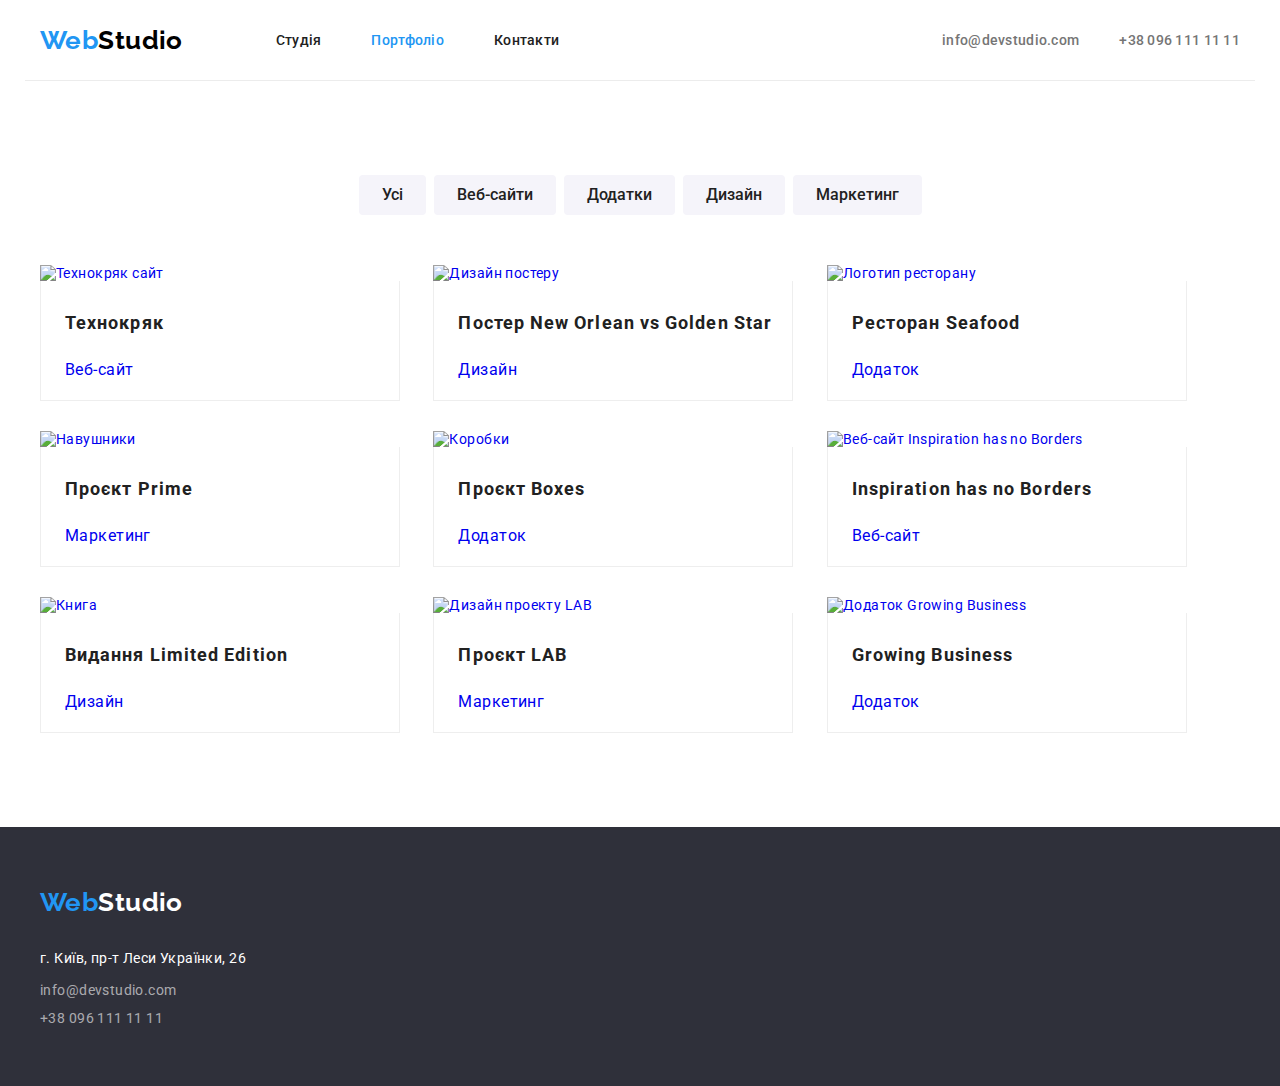
==== portfolio.html @ af14e673 "v 1.1" ====
<!DOCTYPE html>
<html lang="uk">

<head>
  <meta charset="UTF-8" />
  <meta http-equiv="X-UA-Compatible" content="IE=edge" />
  <meta name="viewport" content="width=device-width, initial-scale=1.0" />
  <title>WebStudio</title>
  <!-- fonts -->
  <link rel="preconnect" href="https://fonts.googleapis.com" />
  <link rel="preconnect" href="https://fonts.gstatic.com" crossorigin />
  <link href="https://fonts.googleapis.com/css2?family=Raleway:wght@700&family=Roboto:wght@400;500;700;900&display=swap"
    rel="stylesheet" />
  <link rel="normalize" href="css/normalize.css" />
  <link rel="stylesheet"
    href="https://cdnjs.cloudflare.com/ajax/libs/modern-normalize/2.0.0/modern-normalize.min.css" />
  <!-- styles -->
  <link rel="stylesheet" href="css/styles.css" />
</head>

<body>
  <header class="container main-nav">
    <a href="index.html" lang="en" class="link logo">Web<span class="logo-header">Studio</span></a>
    <nav>
      <ul class="site-nav list">
        <li class="item">
          <a class="nav-link" href="./index.html">Студія</a>
        </li>
        <li class="item">
          <a class="nav-link current" href="#">Портфоліо</a>
        </li>
        <li class="item">
          <a class="nav-link" href="#">Контакти</a>
        </li>
      </ul>
    </nav>
    <ul class="auth-nav list">
      <li class="item">
        <a class="contact-link" href="mailto:info@devstudio.com">info@devstudio.com</a>
      </li>
      <li class="item">
        <a class="contact-link" href="tel:+380961111111">+38 096 111 11 11</a>
      </li>
    </ul>
  </header>

  <main>
    <!-- hero -->
    <section class="section hero-portfolio">
      <div class="container portfolio">
        <h1 class="visually-hidden">Наші роботи</h1>
        <ul class="filters">
          <li><button type="button" class="button filter">Усі</button></li>
          <li><button type="button" class="button filter">Веб-сайти</button></li>
          <li><button type="button" class="button filter">Додатки</button></li>
          <li><button type="button" class="button filter">Дизайн</button></li>
          <li><button type="button" class="button filter">Маркетинг</button></li>
        </ul>
        <ul class="projects">
          <li class="list">
            <a href="#">
              <img src="images/tekhnokryak.jpg" alt="Технокряк сайт" width="360" />
              <div class="box">
                <h2 class="title">Технокряк</h2>
                <p class="text">Веб-сайт</p>
              </div>
            </a>
          </li>
          <li class="list">
            <a href="#">
              <img src="images/poster.jpg" alt="Дизайн постеру" width="360" />
              <div class="box">
                <h2 class="title">Постер New Orlean vs Golden Star</h2>
                <p class="text">Дизайн</p>
              </div>
            </a>
          </li>
          <li class="list">
            <a href="#">
              <img src="images/seafood.jpg" alt="Логотип ресторану" width="360" />
              <div class="box">
                <h2 class="title">Ресторан Seafood</h2>
                <p class="text">Додаток</p>
              </div>
            </a>
          </li>
          <li class="list">
            <a href="#">
              <img src="images/headphones.jpg" alt="Навушники" width="360" />
              <div class="box">
                <h2 class="title">Проєкт Prime</h2>
                <p class="text">Маркетинг</p>
              </div>
            </a>
          </li class="list">
          <li class="list">
            <a href="#">
              <img src="images/boxes.jpg" alt="Коробки" width="360" />
              <div class="box">
                <h2 class="title">Проєкт Boxes</h2>
                <p class="text">Додаток</p>
              </div>
            </a>
          </li>
          <li class="list">
            <a href="#">
              <img src="images/noborders.jpg" alt="Веб-сайт Inspiration has no Borders" width="360" />
              <div class="box">
                <h2 class="title">Inspiration has no Borders</h2>
                <p class="text">Веб-сайт</p>
              </div>
            </a>
          </li>
          <li class="list">
            <a href="#">
              <img src="images/limited.jpg" alt="Книга" width="360" />
              <div class="box">
                <h2 class="title">Видання Limited Edition</h2>
                <p class="text">Дизайн</p>
              </div>
            </a>
          </li>
          <li class="list">
            <a href="#">
              <img src="images/lab.jpg" alt="Дизайн проекту LAB" width="360" />
              <div class="box">
                <h2 class="title">Проєкт LAB</h2>
                <p class="text">Маркетинг</p>
              </div>
            </a>
          </li>
          <li class="list">
            <a href="#">
              <img src="images/growingbusiness.jpg" alt="Додаток Growing Business" width="360" />
              <div class="box">
                <h2 class="title">Growing Business</h2>
                <p class="text">Додаток</p>
              </div>
            </a>
          </li>
        </ul>
      </div>
    </section>
  </main>

  <footer class="footer">
    <div class="container">
      <a href="index.html" lang="en" class="logo">Web<span class="logo-footer">Studio</span></a>
      <address>
        <ul>
          <li class="list">
            <a class="adress-link-footer" href="https://goo.gl/maps/CPtrU1FHBa2aNyZL9" target="_blank"
              rel="noopener noreferrer nofollow">г. Київ, пр-т Леси Українки, 26
            </a>
          </li>
          <li class="list">
            <a class="contact-link-footer" href="mailto:info@devstudio.com">info@devstudio.com</a>
          </li class="list">
          <li>
            <a class="contact-link-footer" href="tel:+380961111111">+38 096 111 11 11</a>
          </li>
        </ul>
      </address>
    </div>
  </footer>
</body>

</html>
---- css/styles.css ----
:root {
  --color-primary: #757575;
  --color-caption: #212121;
  --color-brand: #2196f3;
  --color-action: #188ce8;
  --color-invert: #ffffff;
  --color-invert06: rgba(255, 255, 255, 0.6);
  --color-logo: #000000;
  --color-bg: #2f303a;
  --color-filter: #f5f4fa;
  --color-header-border: #ececec;
}

body {
  color: var(--color-primary);
  font-family: "Roboto", sans-serif;
  font-size: 14px;
  letter-spacing: 0.03em;
  font-weight: 400;
  text-decoration: none;
}

a {
  text-decoration: none;
}

ul {
  list-style: none;
  padding: 0px;
  margin: 0;
}

img {
  display: block;
}

.container {
  width: 1230px;
  margin: 0 auto;
  padding: 0 15px;
}

.section {
  padding-top: 94px;
  padding-bottom: 94px;
}

.main-nav {
  display: flex;
  align-items: center;
  border-bottom: 1px solid var(--color-header-border);
}

.logo {
  color: var(--color-brand);
  font-family: "Raleway";
  font-weight: 700;
  font-size: 26px;
  line-height: calc(31 / 26);
}

.logo-header {
  color: var(--color-logo);
}

.logo-footer {
  color: var(--color-invert);
}

.header {
  padding-top: 24px;
  padding-bottom: 24px;
}

.site-nav {
  display: flex;
  margin-left: 93px;
}

.site-nav .item + .item {
  margin-left: 50px;
}

.nav-link {
  display: block;
  padding-top: 32px;
  padding-bottom: 32px;

  color: var(--color-caption);
  text-decoration: none;
  font-weight: 500;
  font-size: 14px;
  line-height: calc(16 / 14);
  letter-spacing: 0.02em;
}

.nav-link:hover,
.nav-link:focus {
  color: var(--color-brand);
}

.auth-nav {
  display: flex;
  margin-left: auto;
}

.auth-nav .item + .item {
  margin-left: 40px;
}

.contact-link {
  display: block;
  padding-top: 32px;
  padding-bottom: 32px;

  color: var(--color-primary);
  text-decoration: none;
  font-weight: 500;
  font-size: 14px;
  line-height: calc(16 / 14);
  letter-spacing: 0.02em;
}

.contact-link:hover,
.contact-link:focus {
  color: var(--color-brand);
}

.nav-link.current {
  color: var(--color-brand);
  text-decoration: none;
}

.section.hero {
  background-color: var(--color-bg);
  text-align: center;
  padding-top: 200px;
  padding-bottom: 200px;
}

.hero-title {
  color: var(--color-invert);
  font-weight: 900;
  font-size: 44px;
  line-height: calc(60 / 44);
  letter-spacing: 0.06em;
  text-transform: uppercase;
  margin-top: 0;
  margin-bottom: 30px;
}

.button {
  display: inline-block;
  border: 1px solid transparent;
  text-align: center;
  cursor: pointer;
  border-radius: 4px;
}

.hero.button {
  min-width: 200px;
  padding: 10px 24px;
  background-color: var(--color-brand);
  box-shadow: 0px 4px 4px rgba(0, 0, 0, 0.15);
  color: var(--color-invert);
  font-weight: 700;
  font-size: 16px;
  line-height: calc(30 / 16);
}

.hero.button:hover,
.hero.button:focus {
  background-color: var(--color-action);
}

.features {
  padding-top: 94px;
  padding-bottom: 94px;
}

.visually-hidden {
  position: absolute;
  white-space: nowrap;
  width: 1px;
  height: 1px;
  overflow: hidden;
  border: 0;
  padding: 0;
  clip: rect(0 0 0 0);
  clip-path: inset(50%);
  margin: -1px;
}

.features-list {
  display: flex;
  gap: 30px;
}

.features-list .list {
  width: 270px;
}

.features-list .title {
  margin-top: 0;
  margin-bottom: 10px;

  font-family: "Roboto";
  font-weight: 700;
  font-size: 14px;
  line-height: calc(16 / 14);
  letter-spacing: 0.03em;
  text-transform: uppercase;
  color: var(--color-caption);
}

.features-list .text {
  line-height: calc(24 / 14);
  margin: 0;
}

.work .box {
  display: flex;
  justify-content: space-between;
}

.work .title {
  font-weight: 700;
  font-size: 36px;
  line-height: calc(42 / 36);
  text-align: center;
  color: var(--color-caption);
  margin-top: 0;
  margin-bottom: 50px;
}

.team {
  background-color: var(--color-filter);
  text-align: center;
}

.team-list {
  display: flex;
  justify-content: space-between;
  gap: 30px;
}

.team .card {
  background-color: var(--color-invert);
  box-shadow: 0px 1px 3px rgba(0, 0, 0, 0.12), 0px 1px 1px rgba(0, 0, 0, 0.14),
    0px 2px 1px rgba(0, 0, 0, 0.2);
  border-radius: 0px 0px 4px 4px;
}

.team-title {
  margin-bottom: 50px;
  margin-top: 0;

  display: inline-block;
  color: var(--color-caption);
  font-size: 36px;
  line-height: calc(42 / 36);
  letter-spacing: 0.02em;
  font-weight: 700;
}

.team-list .img {
  margin-bottom: 30px;
}

.team .title {
  color: var(--color-caption);
  font-size: 16px;
  line-height: calc(19 / 16);
  margin-top: 0;
  margin-bottom: 10px;
}

.team .text {
  font-size: 16px;
  line-height: 1.5em;
  letter-spacing: 0.02em;
  margin-top: 0;
  margin-bottom: 30px;
}

.footer {
  background-color: var(--color-bg);
  margin-top: 0;
  margin-bottom: 0;
  padding-top: 60px;
  padding-bottom: 60px;
}

.footer .logo {
  display: inline-block;
  margin-bottom: 28px;
}

.footer-link {
  color: var(--color-invert);
}

.adress-link-footer {
  line-height: calc(24 / 14);
  color: var(--color-invert);
  font-style: normal;
}

.footer .list {
  margin-bottom: 12px;
}

.contact-link-footer {
  font-style: normal;
  color: var(--color-invert06);
}

.adress-link-footer:hover,
.adress-link-footer:focus {
  color: var(--color-action);
}

.contact-link-footer:hover,
.contact-link-footer:focus {
  color: var(--color-action);
}

/* portfolio */

.hero-portfolio .filters {
  display: flex;
  justify-content: center;
  gap: 8px;
  margin-bottom: 50px;
}

.button.filter {
  border-radius: 4px;
  padding: 6px 22px;

  background-color: var(--color-filter);
  color: var(--color-caption);
  font-weight: 500;
  font-size: 16px;
  line-height: calc(26 / 16);
  text-align: center;
  cursor: pointer;
}

.button.filter:hover,
button.filter:focus {
  background-color: var(--color-brand);
  color: var(--color-invert);
}

.projects .list {
  margin-right: 30px;
  margin-bottom: 30px;

  display: block;
  display: flex;
  flex-wrap: wrap;
}

.projects .list:nth-child(3n) {
  margin-right: 0;
}

.projects .list:nth-last-child(-n + 3) {
  margin-bottom: 0;
}

.projects .list {
  display: inline-block;
}

.projects .list .box {
  border-left: 1px solid #eeeeee;
  border-right: 1px solid #eeeeee;
  border-bottom: 1px solid #eeeeee;
}

.projects .title {
  margin-top: 0;
  margin-bottom: 4px;
  padding: 24px 10px 10px 24px;

  font-weight: 700;
  font-size: 18px;
  line-height: calc(36 / 18);
  letter-spacing: 0.06em;
  color: var(--color-caption);
}

.projects .text {
  padding-left: 24px;
  padding-bottom: 15px;

  font-size: 16px;
  line-height: calc(30 / 16);
  margin: 0;
}
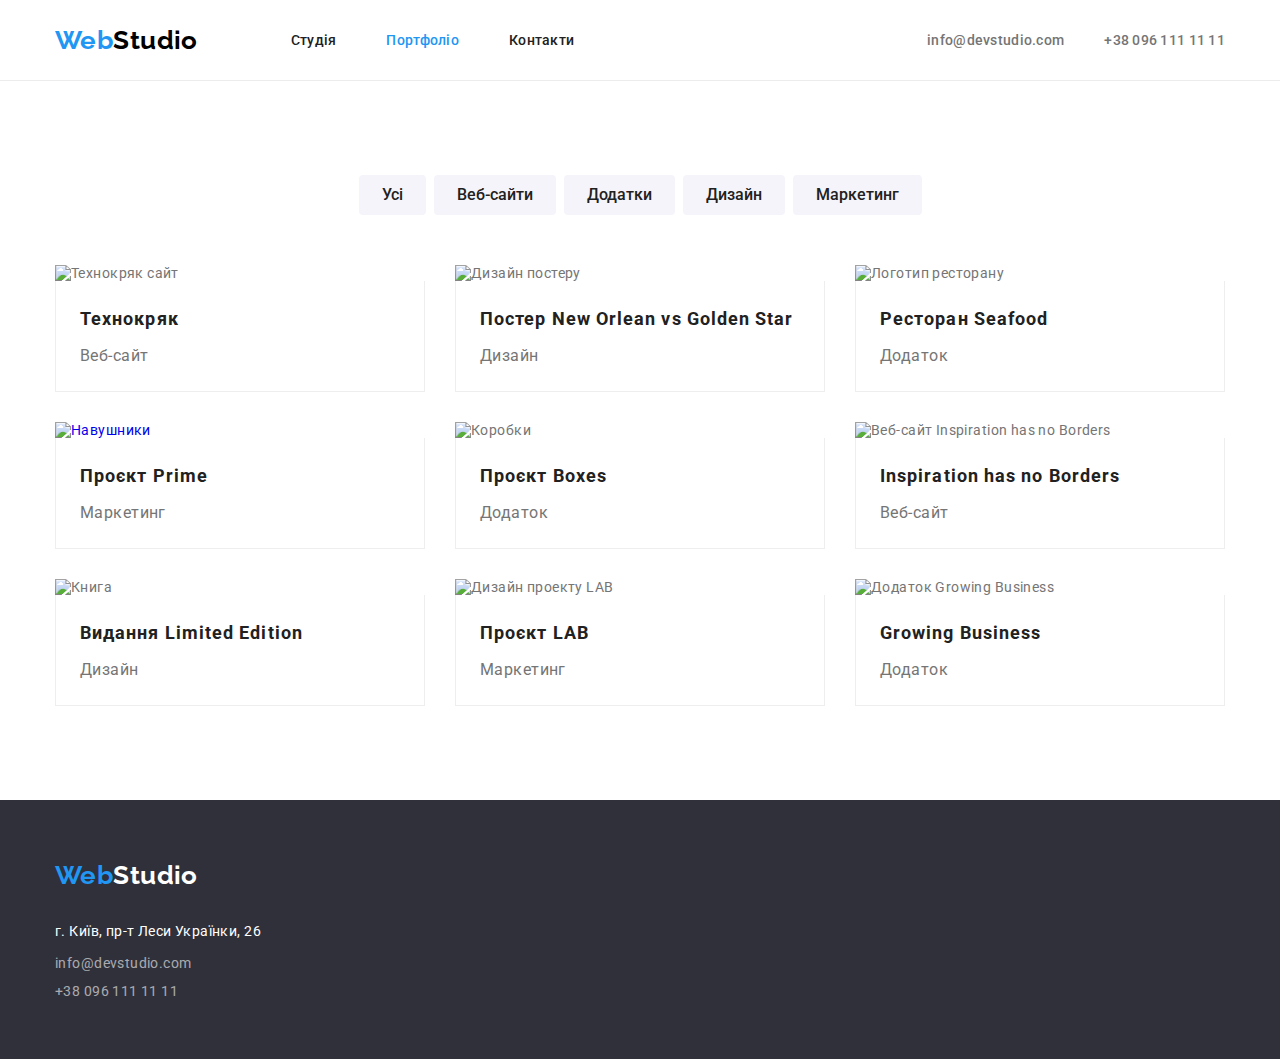
==== commit e636319c: "v1.4" ====
--- a/portfolio.html
+++ b/portfolio.html
@@ -19,29 +19,31 @@
 </head>
 
 <body>
-  <header class="container main-nav">
-    <a href="index.html" lang="en" class="link logo">Web<span class="logo-header">Studio</span></a>
-    <nav>
-      <ul class="site-nav list">
+  <header class="header">
+    <div class="container">
+      <a href="index.html" lang="en" class="link logo">Web<span class="logo-header">Studio</span></a>
+      <nav class="site-nav">
+        <ul class="list">
+          <li class="item">
+            <a class="nav-link" href="./index.html">Студія</a>
+          </li>
+          <li class="item">
+            <a class="nav-link current" href="#">Портфоліо</a>
+          </li>
+          <li class="item">
+            <a class="nav-link" href="#">Контакти</a>
+          </li>
+        </ul>
+      </nav>
+      <ul class="auth-nav list">
         <li class="item">
-          <a class="nav-link" href="./index.html">Студія</a>
+          <a class="contact-link" href="mailto:info@devstudio.com">info@devstudio.com</a>
         </li>
         <li class="item">
-          <a class="nav-link current" href="#">Портфоліо</a>
-        </li>
-        <li class="item">
-          <a class="nav-link" href="#">Контакти</a>
+          <a class="contact-link" href="tel:+380961111111">+38 096 111 11 11</a>
         </li>
       </ul>
-    </nav>
-    <ul class="auth-nav list">
-      <li class="item">
-        <a class="contact-link" href="mailto:info@devstudio.com">info@devstudio.com</a>
-      </li>
-      <li class="item">
-        <a class="contact-link" href="tel:+380961111111">+38 096 111 11 11</a>
-      </li>
-    </ul>
+    </div>
   </header>
 
   <main>
@@ -58,85 +60,94 @@
         </ul>
         <ul class="projects">
           <li class="list">
-            <a href="#">
-              <img src="images/tekhnokryak.jpg" alt="Технокряк сайт" width="360" />
-              <div class="box">
-                <h2 class="title">Технокряк</h2>
+            <img src="images/tekhnokryak.jpg" alt="Технокряк сайт" width="370" />
+            <div class="box">
+              <h2 class="title">Технокряк</h2>
+              <a href="#">
                 <p class="text">Веб-сайт</p>
-              </div>
-            </a>
+              </a>
+            </div>
           </li>
+
+          <li class="list">
+            <img src="images/poster.jpg" alt="Дизайн постеру" width="370" />
+            <div class="box">
+              <h2 class="title">Постер New Orlean vs Golden Star</h2>
+              <a href="#">
+                <p class="text">Дизайн</p>
+              </a>
+            </div>
+          </li>
+
+          <li class="list">
+            <img src="images/seafood.jpg" alt="Логотип ресторану" width="370" />
+            <div class="box">
+              <h2 class="title">Ресторан Seafood</h2>
+              <a href="#">
+                <p class="text">Додаток</p>
+              </a>
+            </div>
+          </li>
+
           <li class="list">
             <a href="#">
-              <img src="images/poster.jpg" alt="Дизайн постеру" width="360" />
-              <div class="box">
-                <h2 class="title">Постер New Orlean vs Golden Star</h2>
-                <p class="text">Дизайн</p>
-              </div>
-            </a>
-          </li>
-          <li class="list">
-            <a href="#">
-              <img src="images/seafood.jpg" alt="Логотип ресторану" width="360" />
-              <div class="box">
-                <h2 class="title">Ресторан Seafood</h2>
-                <p class="text">Додаток</p>
-              </div>
-            </a>
-          </li>
-          <li class="list">
-            <a href="#">
-              <img src="images/headphones.jpg" alt="Навушники" width="360" />
+              <img src="images/headphones.jpg" alt="Навушники" width="370" />
               <div class="box">
                 <h2 class="title">Проєкт Prime</h2>
+                <a href="#">
+                  <p class="text">Маркетинг</p>
+                </a>
+              </div>
+          </li>
+
+          <li class="list">
+            <img src="images/boxes.jpg" alt="Коробки" width="370" />
+            <div class="box">
+              <h2 class="title">Проєкт Boxes</h2>
+              <a href="#">
+                <p class="text">Додаток</p>
+              </a>
+            </div>
+          </li>
+
+          <li class="list">
+            <img src="images/noborders.jpg" alt="Веб-сайт Inspiration has no Borders" width="370" />
+            <div class="box">
+              <h2 class="title">Inspiration has no Borders</h2>
+              <a href="#">
+                <p class="text">Веб-сайт</p>
+              </a>
+            </div>
+          </li>
+
+          <li class="list">
+            <img src="images/limited.jpg" alt="Книга" width="370" />
+            <div class="box">
+              <h2 class="title">Видання Limited Edition</h2>
+              <a href="#">
+                <p class="text">Дизайн</p>
+              </a>
+            </div>
+          </li>
+
+          <li class="list">
+            <img src="images/lab.jpg" alt="Дизайн проекту LAB" width="370" />
+            <div class="box">
+              <h2 class="title">Проєкт LAB</h2>
+              <a href="#">
                 <p class="text">Маркетинг</p>
-              </div>
-            </a>
-          </li class="list">
+              </a>
+            </div>
+          </li>
+
           <li class="list">
-            <a href="#">
-              <img src="images/boxes.jpg" alt="Коробки" width="360" />
-              <div class="box">
-                <h2 class="title">Проєкт Boxes</h2>
+            <img src="images/growingbusiness.jpg" alt="Додаток Growing Business" width="370" />
+            <div class="box">
+              <h2 class="title">Growing Business</h2>
+              <a href="#">
                 <p class="text">Додаток</p>
-              </div>
-            </a>
-          </li>
-          <li class="list">
-            <a href="#">
-              <img src="images/noborders.jpg" alt="Веб-сайт Inspiration has no Borders" width="360" />
-              <div class="box">
-                <h2 class="title">Inspiration has no Borders</h2>
-                <p class="text">Веб-сайт</p>
-              </div>
-            </a>
-          </li>
-          <li class="list">
-            <a href="#">
-              <img src="images/limited.jpg" alt="Книга" width="360" />
-              <div class="box">
-                <h2 class="title">Видання Limited Edition</h2>
-                <p class="text">Дизайн</p>
-              </div>
-            </a>
-          </li>
-          <li class="list">
-            <a href="#">
-              <img src="images/lab.jpg" alt="Дизайн проекту LAB" width="360" />
-              <div class="box">
-                <h2 class="title">Проєкт LAB</h2>
-                <p class="text">Маркетинг</p>
-              </div>
-            </a>
-          </li>
-          <li class="list">
-            <a href="#">
-              <img src="images/growingbusiness.jpg" alt="Додаток Growing Business" width="360" />
-              <div class="box">
-                <h2 class="title">Growing Business</h2>
-                <p class="text">Додаток</p>
-              </div>
-            </a>
+              </a>
+            </div>
           </li>
         </ul>
       </div>
--- a/css/styles.css
+++ b/css/styles.css
@@ -35,7 +35,7 @@
 }
 
 .container {
-  width: 1230px;
+  width: 1200px;
   margin: 0 auto;
   padding: 0 15px;
 }
@@ -45,10 +45,13 @@
   padding-bottom: 94px;
 }
 
-.main-nav {
+.header {
+  border-bottom: 1px solid var(--color-header-border);
+}
+
+.header .container{
   display: flex;
   align-items: center;
-  border-bottom: 1px solid var(--color-header-border);
 }
 
 .logo {
@@ -67,14 +70,12 @@
   color: var(--color-invert);
 }
 
-.header {
-  padding-top: 24px;
-  padding-bottom: 24px;
-}
-
 .site-nav {
-  display: flex;
   margin-left: 93px;
+}
+
+.site-nav .list{
+  display: flex;
 }
 
 .site-nav .item + .item {
@@ -139,14 +140,18 @@
 }
 
 .hero-title {
+  margin-top: 0;
+  margin-bottom: 30px;
+  margin-left: auto;
+  margin-right: auto;
+
   color: var(--color-invert);
   font-weight: 900;
   font-size: 44px;
   line-height: calc(60 / 44);
   letter-spacing: 0.06em;
   text-transform: uppercase;
-  margin-top: 0;
-  margin-bottom: 30px;
+  width: 696px;
 }
 
 .button {
@@ -160,6 +165,7 @@
 .hero.button {
   min-width: 200px;
   padding: 10px 24px;
+  
   background-color: var(--color-brand);
   box-shadow: 0px 4px 4px rgba(0, 0, 0, 0.15);
   color: var(--color-invert);
@@ -174,8 +180,7 @@
 }
 
 .features {
-  padding-top: 94px;
-  padding-bottom: 94px;
+  padding-bottom: 0;
 }
 
 .visually-hidden {
@@ -240,7 +245,6 @@
 
 .team-list {
   display: flex;
-  justify-content: space-between;
   gap: 30px;
 }
 
@@ -251,11 +255,15 @@
   border-radius: 0px 0px 4px 4px;
 }
 
+.card .box {
+  padding-top: 30px;
+  padding-bottom: 30px;
+}
+
 .team-title {
   margin-bottom: 50px;
   margin-top: 0;
 
-  display: inline-block;
   color: var(--color-caption);
   font-size: 36px;
   line-height: calc(42 / 36);
@@ -263,24 +271,22 @@
   font-weight: 700;
 }
 
-.team-list .img {
-  margin-bottom: 30px;
-}
-
 .team .title {
+  margin-top: 0;
+  margin-bottom: 10px;
+  
   color: var(--color-caption);
   font-size: 16px;
   line-height: calc(19 / 16);
-  margin-top: 0;
-  margin-bottom: 10px;
 }
 
 .team .text {
+  margin-top: 0;
+  margin-bottom: 0;
+
   font-size: 16px;
   line-height: 1.5em;
   letter-spacing: 0.02em;
-  margin-top: 0;
-  margin-bottom: 30px;
 }
 
 .footer {
@@ -353,13 +359,16 @@
   color: var(--color-invert);
 }
 
+.projects {
+
+  display: block;
+  display: flex;
+  flex-wrap: wrap;
+}
+
 .projects .list {
   margin-right: 30px;
   margin-bottom: 30px;
-
-  display: block;
-  display: flex;
-  flex-wrap: wrap;
 }
 
 .projects .list:nth-child(3n) {
@@ -368,10 +377,6 @@
 
 .projects .list:nth-last-child(-n + 3) {
   margin-bottom: 0;
-}
-
-.projects .list {
-  display: inline-block;
 }
 
 .projects .list .box {
@@ -380,10 +385,13 @@
   border-bottom: 1px solid #eeeeee;
 }
 
+.projects .box {
+  padding: 20px 24px;
+}
+
 .projects .title {
   margin-top: 0;
   margin-bottom: 4px;
-  padding: 24px 10px 10px 24px;
 
   font-weight: 700;
   font-size: 18px;
@@ -393,9 +401,7 @@
 }
 
 .projects .text {
-  padding-left: 24px;
-  padding-bottom: 15px;
-
+  color: var(--color-primary);
   font-size: 16px;
   line-height: calc(30 / 16);
   margin: 0;
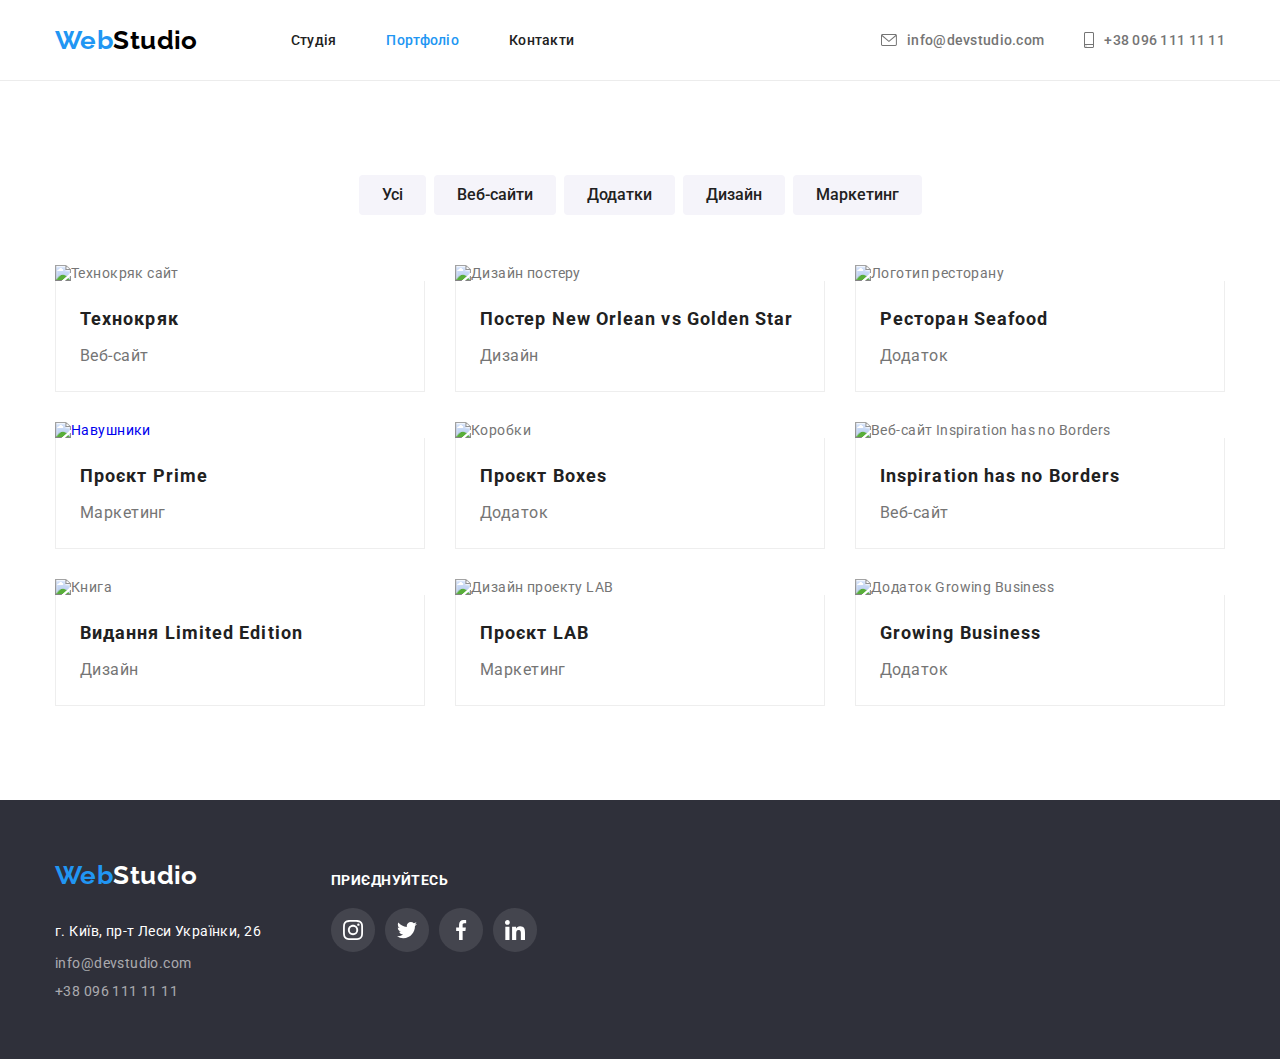
==== commit 4633e727: "v1.0" ====
--- a/portfolio.html
+++ b/portfolio.html
@@ -37,10 +37,19 @@
       </nav>
       <ul class="auth-nav list">
         <li class="item">
-          <a class="contact-link" href="mailto:info@devstudio.com">info@devstudio.com</a>
+          <a class="link email" href="mailto:info@devstudio.com">
+            <svg class="aut-nav-icon" width="16" height="12">
+              <use href="./images/sprite.svg#icon-envelope"></use>
+            </svg>
+            info@devstudio.com
+          </a>
         </li>
         <li class="item">
-          <a class="contact-link" href="tel:+380961111111">+38 096 111 11 11</a>
+          <a class="link phone" href="tel:+380961111111">
+            <svg class="aut-nav-icon" width="10" height="16">
+              <use href="./images/sprite.svg#icon-smartphone"></use>
+            </svg>
+            +38 096 111 11 11</a>
         </li>
       </ul>
     </div>
@@ -156,22 +165,61 @@
 
   <footer class="footer">
     <div class="container">
-      <a href="index.html" lang="en" class="logo">Web<span class="logo-footer">Studio</span></a>
-      <address>
-        <ul>
-          <li class="list">
-            <a class="adress-link-footer" href="https://goo.gl/maps/CPtrU1FHBa2aNyZL9" target="_blank"
-              rel="noopener noreferrer nofollow">г. Київ, пр-т Леси Українки, 26
-            </a>
-          </li>
-          <li class="list">
-            <a class="contact-link-footer" href="mailto:info@devstudio.com">info@devstudio.com</a>
-          </li class="list">
-          <li>
-            <a class="contact-link-footer" href="tel:+380961111111">+38 096 111 11 11</a>
-          </li>
-        </ul>
-      </address>
+      <div class="footer-adress">
+        <a href="index.html" lang="en" class="logo">Web<span class="logo-footer">Studio</span></a>
+        <address>
+          <ul>
+            <li class="list">
+              <a class="adress-link-footer" href="https://goo.gl/maps/CPtrU1FHBa2aNyZL9" target="_blank"
+                rel="noopener noreferrer nofollow">г. Київ, пр-т Леси Українки, 26
+              </a>
+            </li>
+            <li class="list">
+              <a class="contact-link-footer" href="mailto:info@devstudio.com">info@devstudio.com</a>
+            </li class="list">
+            <li>
+              <a class="contact-link-footer" href="tel:+380961111111">+38 096 111 11 11</a>
+            </li>
+          </ul>
+        </address>
+      </div>
+      <div class="footer-social">
+        <p>приєднуйтесь
+        <p>
+        <ul class="footer-social list">
+          <li class="footer-social-links-item">
+            <a href="" class="footer-social-link">
+              <svg class="footer-social-icon" height="20" widft="20">
+                <use href="./images/sprite.svg#icon-instagram"></use>
+              </svg>
+            </a>
+          </li>
+
+          <li class="footer-social-links-item">
+            <a href="" class="footer-social-link">
+              <svg class="footer-social-icon" height="20" widft="20">
+                <use href="./images/sprite.svg#icon-twitter"></use>
+              </svg>
+            </a>
+          </li>
+
+          <li class="footer-social-links-item">
+            <a href="" class="footer-social-link">
+              <svg class="footer-social-icon" height="20" widft="20">
+                <use href="./images/sprite.svg#icon-facebook"></use>
+              </svg>
+            </a>
+          </li>
+
+          <li class="footer-social-links-item">
+            <a href="" class="footer-social-link">
+              <svg class="footer-social-icon" height="20" widft="20">
+                <use href="./images/sprite.svg#icon-linkedin"></use>
+              </svg>
+            </a>
+          </li>
+        </ul>
+      </div>
     </div>
   </footer>
 </body>
--- a/css/styles.css
+++ b/css/styles.css
@@ -9,6 +9,7 @@
   --color-bg: #2f303a;
   --color-filter: #f5f4fa;
   --color-header-border: #ececec;
+  --color-icon: #afb1b8;
 }
 
 body {
@@ -45,11 +46,13 @@
   padding-bottom: 94px;
 }
 
+/* header */
+
 .header {
   border-bottom: 1px solid var(--color-header-border);
 }
 
-.header .container{
+.header .container {
   display: flex;
   align-items: center;
 }
@@ -74,7 +77,7 @@
   margin-left: 93px;
 }
 
-.site-nav .list{
+.site-nav .list {
   display: flex;
 }
 
@@ -100,6 +103,11 @@
   color: var(--color-brand);
 }
 
+.nav-link.current {
+  color: var(--color-brand);
+  text-decoration: none;
+}
+
 .auth-nav {
   display: flex;
   margin-left: auto;
@@ -109,10 +117,11 @@
   margin-left: 40px;
 }
 
-.contact-link {
-  display: block;
+.auth-nav .link {
   padding-top: 32px;
   padding-bottom: 32px;
+  display: flex;
+  align-items: center;
 
   color: var(--color-primary);
   text-decoration: none;
@@ -122,21 +131,38 @@
   letter-spacing: 0.02em;
 }
 
-.contact-link:hover,
-.contact-link:focus {
+.aut-nav-icon {
+  margin-right: 10px;
+  fill: currentColor;
+}
+
+.auth-nav .link:hover,
+.auth-nav .link:focus {
   color: var(--color-brand);
-}
-
-.nav-link.current {
-  color: var(--color-brand);
-  text-decoration: none;
-}
+  fill: var(--color-brand);
+}
+
+/* main index */
 
 .section.hero {
+  padding-top: 200px;
+  padding-bottom: 200px;
+  margin-right: auto;
+  margin-left: auto;
+
   background-color: var(--color-bg);
   text-align: center;
-  padding-top: 200px;
-  padding-bottom: 200px;
+  height: 600px;
+  max-width: 1600px;
+
+  background-position: center;
+  background-size: contain;
+  background-image: linear-gradient(
+      to right,
+      rgba(47, 48, 58, 0.4),
+      rgba(47, 48, 58, 0.4)
+    ),
+    url(../images/hero.jpg);
 }
 
 .hero-title {
@@ -152,6 +178,7 @@
   letter-spacing: 0.06em;
   text-transform: uppercase;
   width: 696px;
+  text-align: center;
 }
 
 .button {
@@ -165,7 +192,7 @@
 .hero.button {
   min-width: 200px;
   padding: 10px 24px;
-  
+
   background-color: var(--color-brand);
   box-shadow: 0px 4px 4px rgba(0, 0, 0, 0.15);
   color: var(--color-invert);
@@ -196,6 +223,31 @@
   margin: -1px;
 }
 
+.features-list-box {
+  margin-bottom: 30px;
+  background-color: var(--color-filter);
+  width: 270px;
+  height: 120px;
+  display: flex;
+  justify-content: center;
+  align-items: center;
+  border-radius: 4px;
+}
+
+.features-list-icon {
+  align-content: center;
+  stroke: none;
+  width: 70px;
+  height: 70px;
+}
+
+.features .box {
+  margin-bottom: 30px;
+  width: 270px;
+  height: 120px;
+  background-color: var(--color-filter);
+}
+
 .features-list {
   display: flex;
   gap: 30px;
@@ -205,7 +257,7 @@
   width: 270px;
 }
 
-.features-list .title {
+.features-title {
   margin-top: 0;
   margin-bottom: 10px;
 
@@ -228,14 +280,16 @@
   justify-content: space-between;
 }
 
-.work .title {
-  font-weight: 700;
+.container .title {
+  margin-bottom: 50px;
+  margin-top: 0;
+
+  color: var(--color-caption);
   font-size: 36px;
   line-height: calc(42 / 36);
+  letter-spacing: 0.02em;
+  font-weight: 700;
   text-align: center;
-  color: var(--color-caption);
-  margin-top: 0;
-  margin-bottom: 50px;
 }
 
 .team {
@@ -260,21 +314,10 @@
   padding-bottom: 30px;
 }
 
-.team-title {
-  margin-bottom: 50px;
-  margin-top: 0;
-
-  color: var(--color-caption);
-  font-size: 36px;
-  line-height: calc(42 / 36);
-  letter-spacing: 0.02em;
-  font-weight: 700;
-}
-
-.team .title {
+.team-name {
   margin-top: 0;
   margin-bottom: 10px;
-  
+
   color: var(--color-caption);
   font-size: 16px;
   line-height: calc(19 / 16);
@@ -289,6 +332,58 @@
   letter-spacing: 0.02em;
 }
 
+.social-list.list {
+  margin-top: 16px;
+  display: flex;
+  justify-content: center;
+  gap: 10px;
+}
+
+.social-list-link {
+  display: flex;
+  justify-content: center;
+  align-items: center;
+
+  width: 44px;
+  height: 44px;
+  border-radius: 50%;
+  background-color: var(--color-invert);
+  fill: var(--color-icon);
+}
+
+.social-list-link:hover,
+.social-list-link:focus {
+  background-color: var(--color-brand);
+  fill: var(--color-invert);
+}
+
+/* !section-clients */
+
+.clients-list.list {
+  display: flex;
+  justify-content: center;
+  gap: 30px;
+}
+
+.clients-list-link {
+  display: flex;
+  justify-content: center;
+  align-items: center;
+  border-radius: 4px;
+  border: 1px solid var(--color-icon);
+  fill: var(--color-icon);
+  width: 170px;
+  height: 92px;
+}
+
+.clients-list-link:hover,
+.clients-list-link:focus {
+  fill: var(--color-brand);
+  border-color: var(--color-brand);
+}
+
+/* !footer */
+
 .footer {
   background-color: var(--color-bg);
   margin-top: 0;
@@ -329,6 +424,48 @@
 .contact-link-footer:hover,
 .contact-link-footer:focus {
   color: var(--color-action);
+}
+
+.footer .container {
+  display: flex;
+  gap: 70px;
+}
+
+.footer-social p {
+  margin-top: 12px;
+  margin-bottom: 20px;
+
+  text-transform: uppercase;
+  color: var(--color-invert);
+  font-weight: 700;
+  letter-spacing: 0.42px;
+  line-height: calc(16 / 14);
+}
+
+.footer-social .list {
+  display: flex;
+  gap: 10px;
+}
+
+.footer-social-link {
+  width: 44px;
+  height: 44px;
+  display: flex;
+
+  align-items: center;
+  justify-content: center;
+  fill: var(--color-invert);
+  background-image: linear-gradient(
+    to right,
+    rgba(255, 255, 255, 0.1),
+    rgba(255, 255, 255, 0.1)
+  );
+  border-radius: 50%;
+}
+
+.footer-social-link:hover,
+.footer-social-link:focus {
+  background-color: var(--color-brand);
 }
 
 /* portfolio */
@@ -357,11 +494,11 @@
 button.filter:focus {
   background-color: var(--color-brand);
   color: var(--color-invert);
+  box-shadow: 0px 2px 2px 0px rgba(0, 0, 0, 0.12),
+    0px 1px 2px 0px rgba(0, 0, 0, 0.08), 0px 3px 1px 0px rgba(0, 0, 0, 0.1);
 }
 
 .projects {
-
-  display: block;
   display: flex;
   flex-wrap: wrap;
 }
@@ -369,6 +506,12 @@
 .projects .list {
   margin-right: 30px;
   margin-bottom: 30px;
+}
+
+.projects .list:hover,
+.projects .list:focus {
+  box-shadow: 1px 4px 6px 0px rgba(0, 0, 0, 0.16),
+    0px 4px 4px 0px rgba(0, 0, 0, 0.06), 0px 1px 1px 0px rgba(0, 0, 0, 0.12);
 }
 
 .projects .list:nth-child(3n) {
@@ -392,6 +535,7 @@
 .projects .title {
   margin-top: 0;
   margin-bottom: 4px;
+  text-align: left;
 
   font-weight: 700;
   font-size: 18px;
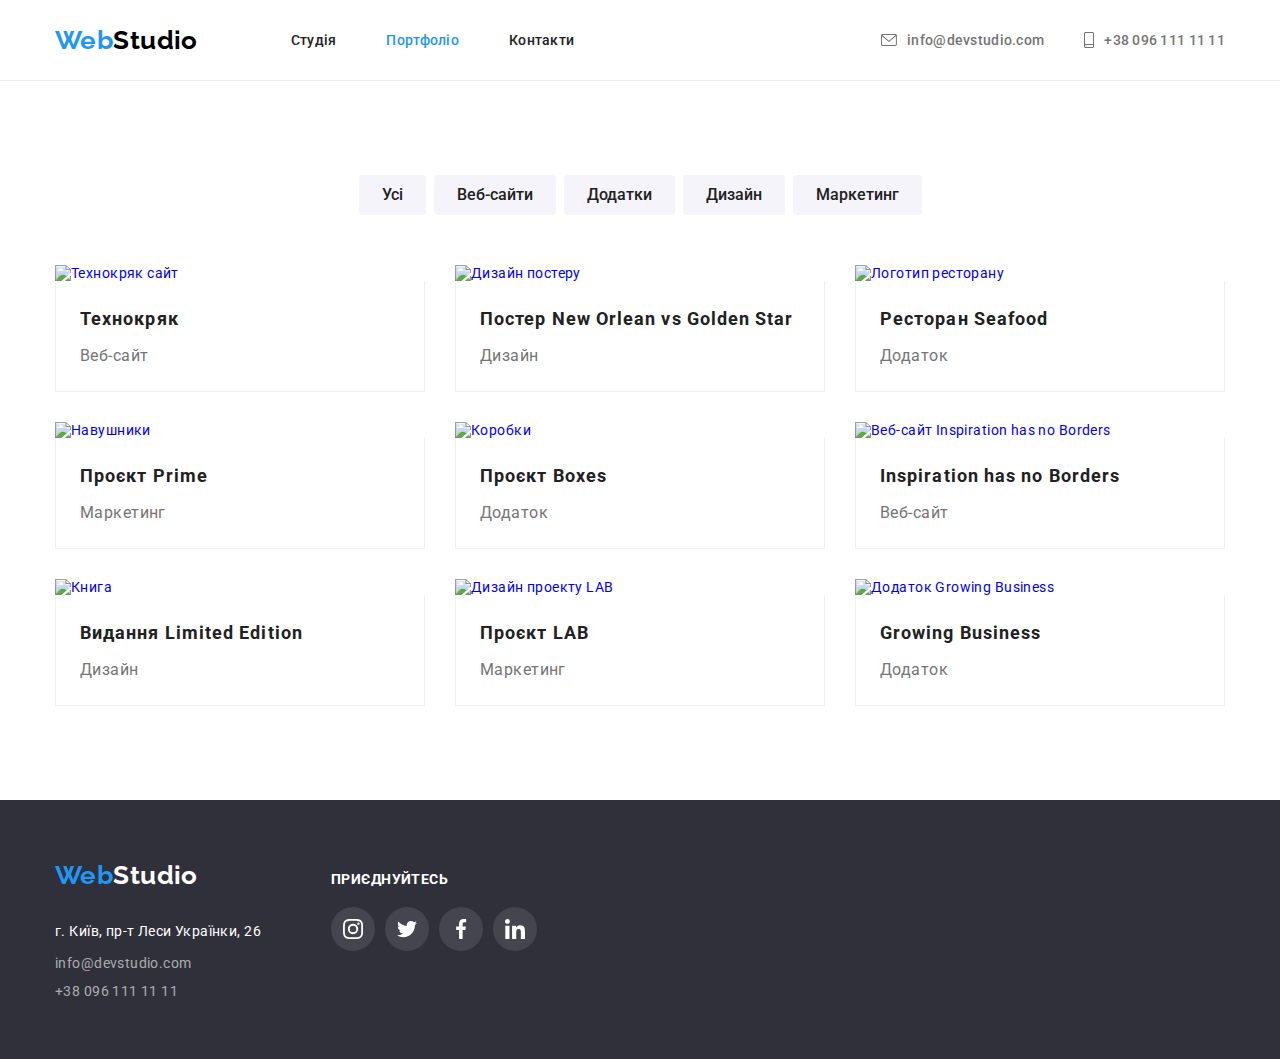
==== commit 72ed17b0: "v1.5" ====
--- a/portfolio.html
+++ b/portfolio.html
@@ -69,94 +69,93 @@
         </ul>
         <ul class="projects">
           <li class="list">
-            <img src="images/tekhnokryak.jpg" alt="Технокряк сайт" width="370" />
-            <div class="box">
-              <h2 class="title">Технокряк</h2>
-              <a href="#">
+            <a class="projects-list-link" href="#">
+              <img src="images/tekhnokryak.jpg" alt="Технокряк сайт" width="370" />
+              <div class="box">
+                <h2 class="title">Технокряк</h2>
                 <p class="text">Веб-сайт</p>
-              </a>
-            </div>
-          </li>
-
-          <li class="list">
-            <img src="images/poster.jpg" alt="Дизайн постеру" width="370" />
-            <div class="box">
-              <h2 class="title">Постер New Orlean vs Golden Star</h2>
-              <a href="#">
+              </div>
+            </a>
+          </li>
+
+          <li class="list">
+            <a class="projects-list-link" href="#">
+              <img src="images/poster.jpg" alt="Дизайн постеру" width="370" />
+              <div class="box">
+                <h2 class="title">Постер New Orlean vs Golden Star</h2>
                 <p class="text">Дизайн</p>
-              </a>
-            </div>
-          </li>
-
-          <li class="list">
-            <img src="images/seafood.jpg" alt="Логотип ресторану" width="370" />
-            <div class="box">
-              <h2 class="title">Ресторан Seafood</h2>
-              <a href="#">
+              </div>
+            </a>
+          </li>
+
+          <li class="list">
+            <a class="projects-list-link" href="#">
+              <img src="images/seafood.jpg" alt="Логотип ресторану" width="370" />
+              <div class="box">
+                <h2 class="title">Ресторан Seafood</h2>
                 <p class="text">Додаток</p>
-              </a>
-            </div>
-          </li>
-
-          <li class="list">
-            <a href="#">
+              </div>
+            </a>
+          </li>
+
+          <li class="list">
+            <a class="projects-list-link" href="#">
               <img src="images/headphones.jpg" alt="Навушники" width="370" />
               <div class="box">
                 <h2 class="title">Проєкт Prime</h2>
-                <a href="#">
-                  <p class="text">Маркетинг</p>
-                </a>
-              </div>
-          </li>
-
-          <li class="list">
-            <img src="images/boxes.jpg" alt="Коробки" width="370" />
-            <div class="box">
-              <h2 class="title">Проєкт Boxes</h2>
-              <a href="#">
+                <p class="text">Маркетинг</p>
+              </div>
+            </a>
+          </li>
+
+          <li class="list">
+            <a class="projects-list-link" href="#">
+              <img src="images/boxes.jpg" alt="Коробки" width="370" />
+              <div class="box">
+                <h2 class="title">Проєкт Boxes</h2>
                 <p class="text">Додаток</p>
-              </a>
-            </div>
-          </li>
-
-          <li class="list">
-            <img src="images/noborders.jpg" alt="Веб-сайт Inspiration has no Borders" width="370" />
-            <div class="box">
-              <h2 class="title">Inspiration has no Borders</h2>
-              <a href="#">
+              </div>
+            </a>
+          </li>
+
+          <li class="list">
+            <a class="projects-list-link" href="#">
+              <img src="images/noborders.jpg" alt="Веб-сайт Inspiration has no Borders" width="370" />
+              <div class="box">
+                <h2 class="title">Inspiration has no Borders</h2>
                 <p class="text">Веб-сайт</p>
-              </a>
-            </div>
-          </li>
-
-          <li class="list">
-            <img src="images/limited.jpg" alt="Книга" width="370" />
-            <div class="box">
-              <h2 class="title">Видання Limited Edition</h2>
-              <a href="#">
+              </div>
+            </a>
+          </li>
+
+          <li class="list">
+            <a class="projects-list-link" href="#">
+              <img src="images/limited.jpg" alt="Книга" width="370" />
+              <div class="box">
+                <h2 class="title">Видання Limited Edition</h2>
                 <p class="text">Дизайн</p>
-              </a>
-            </div>
-          </li>
-
-          <li class="list">
-            <img src="images/lab.jpg" alt="Дизайн проекту LAB" width="370" />
-            <div class="box">
-              <h2 class="title">Проєкт LAB</h2>
-              <a href="#">
+              </div>
+            </a>
+          </li>
+
+          <li class="list">
+            <a class="projects-list-link" href="#">
+              <img src="images/lab.jpg" alt="Дизайн проекту LAB" width="370" />
+              <div class="box">
+                <h2 class="title">Проєкт LAB</h2>
                 <p class="text">Маркетинг</p>
-              </a>
-            </div>
-          </li>
-
-          <li class="list">
-            <img src="images/growingbusiness.jpg" alt="Додаток Growing Business" width="370" />
-            <div class="box">
-              <h2 class="title">Growing Business</h2>
-              <a href="#">
+              </div>
+            </a>
+          </li>
+
+          <li class="list">
+            <a class="projects-list-link" href="#">
+              <img src="images/growingbusiness.jpg" alt="Додаток Growing Business" width="370" />
+              <div class="box">
+                <h2 class="title">Growing Business</h2>
                 <p class="text">Додаток</p>
-              </a>
-            </div>
+              </div>
+            </a>
           </li>
         </ul>
       </div>
@@ -184,9 +183,8 @@
         </address>
       </div>
       <div class="footer-social">
-        <p>приєднуйтесь
-        <p>
-        <ul class="footer-social list">
+        <p>приєднуйтесь</p>
+        <ul class="footer-social-list">
           <li class="footer-social-links-item">
             <a href="" class="footer-social-link">
               <svg class="footer-social-icon" height="20" widft="20">
--- a/css/styles.css
+++ b/css/styles.css
@@ -23,6 +23,7 @@
 
 a {
   text-decoration: none;
+  display: block;
 }
 
 ul {
@@ -392,6 +393,15 @@
   padding-bottom: 60px;
 }
 
+.footer .container {
+  display: flex;
+  align-items: baseline;
+}
+
+.footer-social {
+  margin-left: 70px;
+}
+
 .footer .logo {
   display: inline-block;
   margin-bottom: 28px;
@@ -426,14 +436,9 @@
   color: var(--color-action);
 }
 
-.footer .container {
-  display: flex;
-  gap: 70px;
-}
-
 .footer-social p {
-  margin-top: 12px;
   margin-bottom: 20px;
+  margin-top: 0;
 
   text-transform: uppercase;
   color: var(--color-invert);
@@ -442,7 +447,7 @@
   line-height: calc(16 / 14);
 }
 
-.footer-social .list {
+.footer-social-list {
   display: flex;
   gap: 10px;
 }
@@ -491,7 +496,7 @@
 }
 
 .button.filter:hover,
-button.filter:focus {
+.button.filter:focus {
   background-color: var(--color-brand);
   color: var(--color-invert);
   box-shadow: 0px 2px 2px 0px rgba(0, 0, 0, 0.12),
@@ -508,8 +513,8 @@
   margin-bottom: 30px;
 }
 
-.projects .list:hover,
-.projects .list:focus {
+.projects-list-link:hover,
+.projects-list-link:focus {
   box-shadow: 1px 4px 6px 0px rgba(0, 0, 0, 0.16),
     0px 4px 4px 0px rgba(0, 0, 0, 0.06), 0px 1px 1px 0px rgba(0, 0, 0, 0.12);
 }
